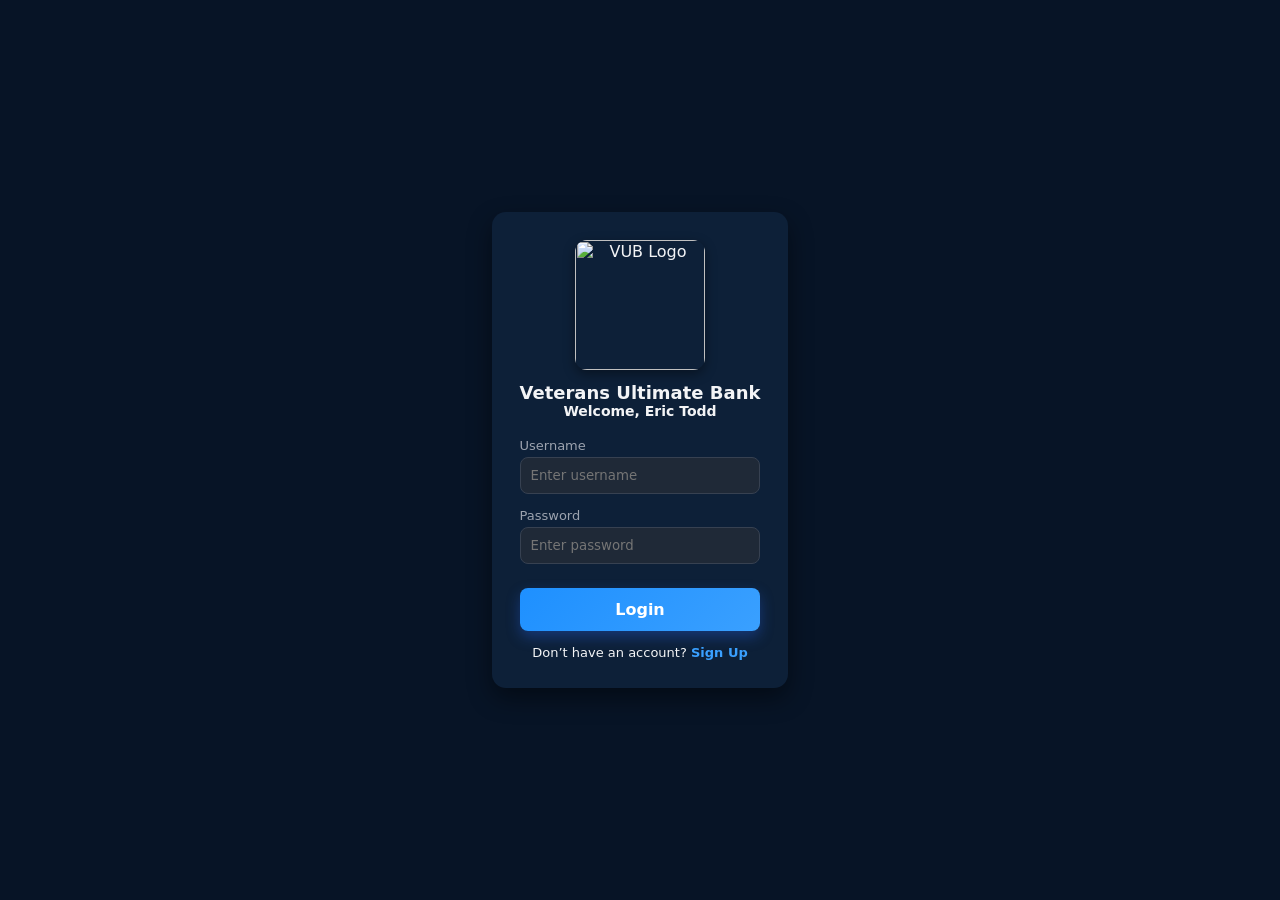
==== index.html @ 8063be35 "Initial commit" ====
<index.html>
<html lang="en">
<head>
  <meta charset="UTF-8" />
  <title>Veterans Ultimate Bank — Login</title>
  <meta name="viewport" content="width=device-width, initial-scale=1.0" />

  <style>
    :root {
      --bg-dark: #071426;
      --card-dark: #0D2038;
      --text-light: #f3f4f6;
      --text-muted: #9ca3af;
      --accent: #1E90FF;
      --accent-light: #3aa0ff;
      --shadow-dark: 0 10px 25px rgba(0, 0, 0, 0.45);
      --radius-card: 14px;
    }

    * {
      margin: 0;
      padding: 0;
      box-sizing: border-box;
      font-family: system-ui, -apple-system, BlinkMacSystemFont, "Segoe UI", sans-serif;
    }

    body {
      background: var(--bg-dark);
      display: flex;
      justify-content: center;
      align-items: center;
      height: 100vh;
      padding: 20px;
      color: var(--text-light);
    }

    .login-card {
      width: 100%;
      max-width: 380px;
      background: var(--card-dark);
      padding: 28px;
      border-radius: var(--radius-card);
      box-shadow: var(--shadow-dark);
    }

    .logo {
      text-align: center;
      margin-bottom: 18px;
    }

    .login-logo {
      width: 130px;
      height: auto;
      display: block;
      margin: 0 auto 12px;
      border-radius: 12px;
      box-shadow: 0 4px 12px rgba(0,0,0,0.4);
    }

    .logo-text {
      font-size: 18px;
      font-weight: 700;
      color: var(--text-light);
      line-height: 1.2;
    }

    .input-group {
      margin-bottom: 14px;
    }

    .input-label {
      font-size: 13px;
      color: var(--text-muted);
      margin-bottom: 4px;
      display: block;
    }

    .input-field {
      width: 100%;
      padding: 10px;
      border-radius: 8px;
      border: 1px solid #374151;
      background: #1f2937;
      color: var(--text-light);
    }

    .login-btn {
      width: 100%;
      padding: 12px;
      border: none;
      border-radius: 8px;
      background: linear-gradient(135deg, var(--accent), var(--accent-light));
      color: #fff;
      font-size: 16px;
      font-weight: 600;
      cursor: pointer;
      margin-top: 10px;
      box-shadow: 0 6px 14px rgba(37, 99, 235, 0.35);
    }

    .error {
      color: #ef4444;
      font-size: 13px;
      margin-top: 10px;
      text-align: center;
      display: none;
    }

    .signup-link {
      margin-top: 14px;
      text-align: center;
      font-size: 13px;
    }

    .signup-link a {
      color: var(--accent-light);
      text-decoration: none;
      font-weight: 600;
    }
  </style>
</head>

<body>

  <div class="login-card">
    <div class="logo">
      <!-- ⭐ Your bank profile logo -->
      <img src="vub-logo.png" alt="VUB Logo" class="login-logo">

      <div class="logo-text">
        Veterans Ultimate Bank<br>
        <span style="font-size:14px;">Welcome, Eric Todd</span>
      </div>
    </div>

    <div class="input-group">
      <label class="input-label">Username</label>
      <input id="username" class="input-field" type="text" placeholder="Enter username" />
    </div>

    <div class="input-group">
      <label class="input-label">Password</label>
      <input id="password" class="input-field" type="password" placeholder="Enter password" />
    </div>

    <button class="login-btn" onclick="login()">Login</button>

    <div id="error" class="error">Invalid login</div>

    <div class="signup-link">
      Don’t have an account? <a href="signup.html">Sign Up</a>
    </div>
  </div>

  <script>
    async function login() {
      const user = document.getElementById("username").value.trim();
      const pass = document.getElementById("password").value.trim();
      const error = document.getElementById("error");

      error.style.display = "none";

      const response = await fetch("http://localhost:4000/api/login", {
        method: "POST",
        headers: { "Content-Type": "application/json" },
        body: JSON.stringify({ username: user, password: pass })
      });

      const data = await response.json();

      if (!response.ok) {
        error.textContent = data.message;
        error.style.display = "block";
        return;
      }

      // ⭐ Save login session
      localStorage.setItem("loggedIn", "true");
      localStorage.setItem("profileName", data.username || "Eric Todd");

      // ⭐ Redirect to dashboard
      window.location.href = "dashboard.html";
    }
  </script>

</body>
</html>
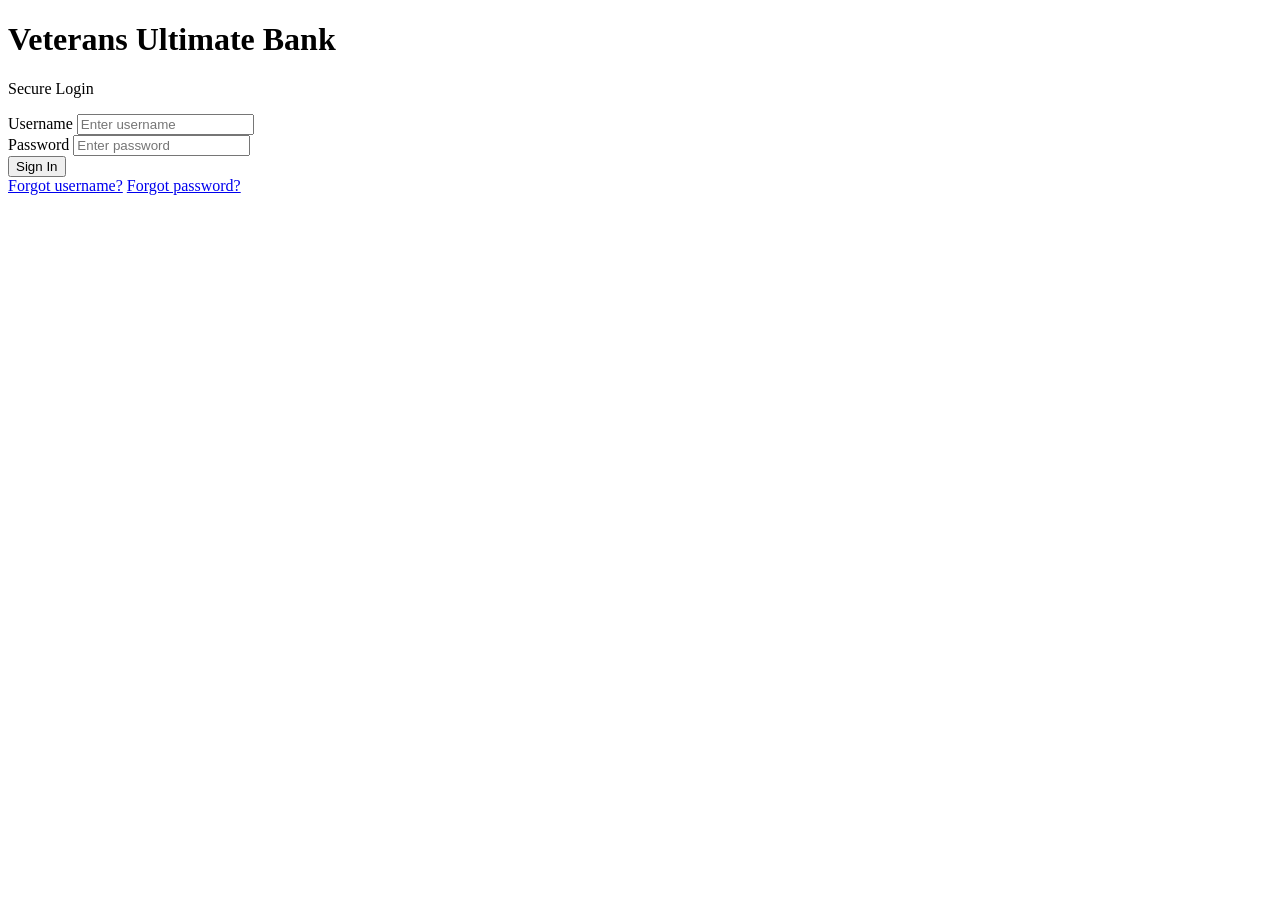
==== commit 71c49ffb: "Create index.html" ====
--- a/index.html
+++ b/index.html
@@ -1,185 +1,53 @@
-<index.html>
+<!DOCTYPE html>
 <html lang="en">
 <head>
-  <meta charset="UTF-8" />
-  <title>Veterans Ultimate Bank — Login</title>
-  <meta name="viewport" content="width=device-width, initial-scale=1.0" />
-
-  <style>
-    :root {
-      --bg-dark: #071426;
-      --card-dark: #0D2038;
-      --text-light: #f3f4f6;
-      --text-muted: #9ca3af;
-      --accent: #1E90FF;
-      --accent-light: #3aa0ff;
-      --shadow-dark: 0 10px 25px rgba(0, 0, 0, 0.45);
-      --radius-card: 14px;
-    }
-
-    * {
-      margin: 0;
-      padding: 0;
-      box-sizing: border-box;
-      font-family: system-ui, -apple-system, BlinkMacSystemFont, "Segoe UI", sans-serif;
-    }
-
-    body {
-      background: var(--bg-dark);
-      display: flex;
-      justify-content: center;
-      align-items: center;
-      height: 100vh;
-      padding: 20px;
-      color: var(--text-light);
-    }
-
-    .login-card {
-      width: 100%;
-      max-width: 380px;
-      background: var(--card-dark);
-      padding: 28px;
-      border-radius: var(--radius-card);
-      box-shadow: var(--shadow-dark);
-    }
-
-    .logo {
-      text-align: center;
-      margin-bottom: 18px;
-    }
-
-    .login-logo {
-      width: 130px;
-      height: auto;
-      display: block;
-      margin: 0 auto 12px;
-      border-radius: 12px;
-      box-shadow: 0 4px 12px rgba(0,0,0,0.4);
-    }
-
-    .logo-text {
-      font-size: 18px;
-      font-weight: 700;
-      color: var(--text-light);
-      line-height: 1.2;
-    }
-
-    .input-group {
-      margin-bottom: 14px;
-    }
-
-    .input-label {
-      font-size: 13px;
-      color: var(--text-muted);
-      margin-bottom: 4px;
-      display: block;
-    }
-
-    .input-field {
-      width: 100%;
-      padding: 10px;
-      border-radius: 8px;
-      border: 1px solid #374151;
-      background: #1f2937;
-      color: var(--text-light);
-    }
-
-    .login-btn {
-      width: 100%;
-      padding: 12px;
-      border: none;
-      border-radius: 8px;
-      background: linear-gradient(135deg, var(--accent), var(--accent-light));
-      color: #fff;
-      font-size: 16px;
-      font-weight: 600;
-      cursor: pointer;
-      margin-top: 10px;
-      box-shadow: 0 6px 14px rgba(37, 99, 235, 0.35);
-    }
-
-    .error {
-      color: #ef4444;
-      font-size: 13px;
-      margin-top: 10px;
-      text-align: center;
-      display: none;
-    }
-
-    .signup-link {
-      margin-top: 14px;
-      text-align: center;
-      font-size: 13px;
-    }
-
-    .signup-link a {
-      color: var(--accent-light);
-      text-decoration: none;
-      font-weight: 600;
-    }
-  </style>
+  <meta charset="UTF-8">
+  <meta name="viewport" content="width=device-width, initial-scale=1.0">
+  <title>VUB – Login</title>
+  <link rel="stylesheet" href="css/login.css">
 </head>
 
 <body>
 
-  <div class="login-card">
-    <div class="logo">
-      <!-- ⭐ Your bank profile logo -->
-      <img src="vub-logo.png" alt="VUB Logo" class="login-logo">
+  <div class="login-wrapper">
 
-      <div class="logo-text">
-        Veterans Ultimate Bank<br>
-        <span style="font-size:14px;">Welcome, Eric Todd</span>
+    <div class="login-card">
+      <h1 class="bank-title">Veterans Ultimate Bank</h1>
+      <p class="subtitle">Secure Login</p>
+
+      <div class="input-group">
+        <label>Username</label>
+        <input type="text" id="username" placeholder="Enter username">
+      </div>
+
+      <div class="input-group">
+        <label>Password</label>
+        <input type="password" id="password" placeholder="Enter password">
+      </div>
+
+      <button class="login-btn" onclick="login()">Sign In</button>
+
+      <div class="links">
+        <a href="#">Forgot username?</a>
+        <a href="#">Forgot password?</a>
       </div>
     </div>
 
-    <div class="input-group">
-      <label class="input-label">Username</label>
-      <input id="username" class="input-field" type="text" placeholder="Enter username" />
-    </div>
-
-    <div class="input-group">
-      <label class="input-label">Password</label>
-      <input id="password" class="input-field" type="password" placeholder="Enter password" />
-    </div>
-
-    <button class="login-btn" onclick="login()">Login</button>
-
-    <div id="error" class="error">Invalid login</div>
-
-    <div class="signup-link">
-      Don’t have an account? <a href="signup.html">Sign Up</a>
-    </div>
   </div>
 
   <script>
-    async function login() {
+    function login() {
       const user = document.getElementById("username").value.trim();
       const pass = document.getElementById("password").value.trim();
-      const error = document.getElementById("error");
 
-      error.style.display = "none";
+      const validUser = "EricTodd@$";
+      const validPass = "EricTodd@1$";
 
-      const response = await fetch("http://localhost:4000/api/login", {
-        method: "POST",
-        headers: { "Content-Type": "application/json" },
-        body: JSON.stringify({ username: user, password: pass })
-      });
-
-      const data = await response.json();
-
-      if (!response.ok) {
-        error.textContent = data.message;
-        error.style.display = "block";
-        return;
+      if (user === validUser && pass === validPass) {
+        window.location.href = "dashboard.html";
+      } else {
+        alert("Invalid username or password");
       }
-
-      // ⭐ Save login session
-      localStorage.setItem("loggedIn", "true");
-      localStorage.setItem("profileName", data.username || "Eric Todd");
-
-      // ⭐ Redirect to dashboard
-      window.location.href = "dashboard.html";
     }
   </script>
 
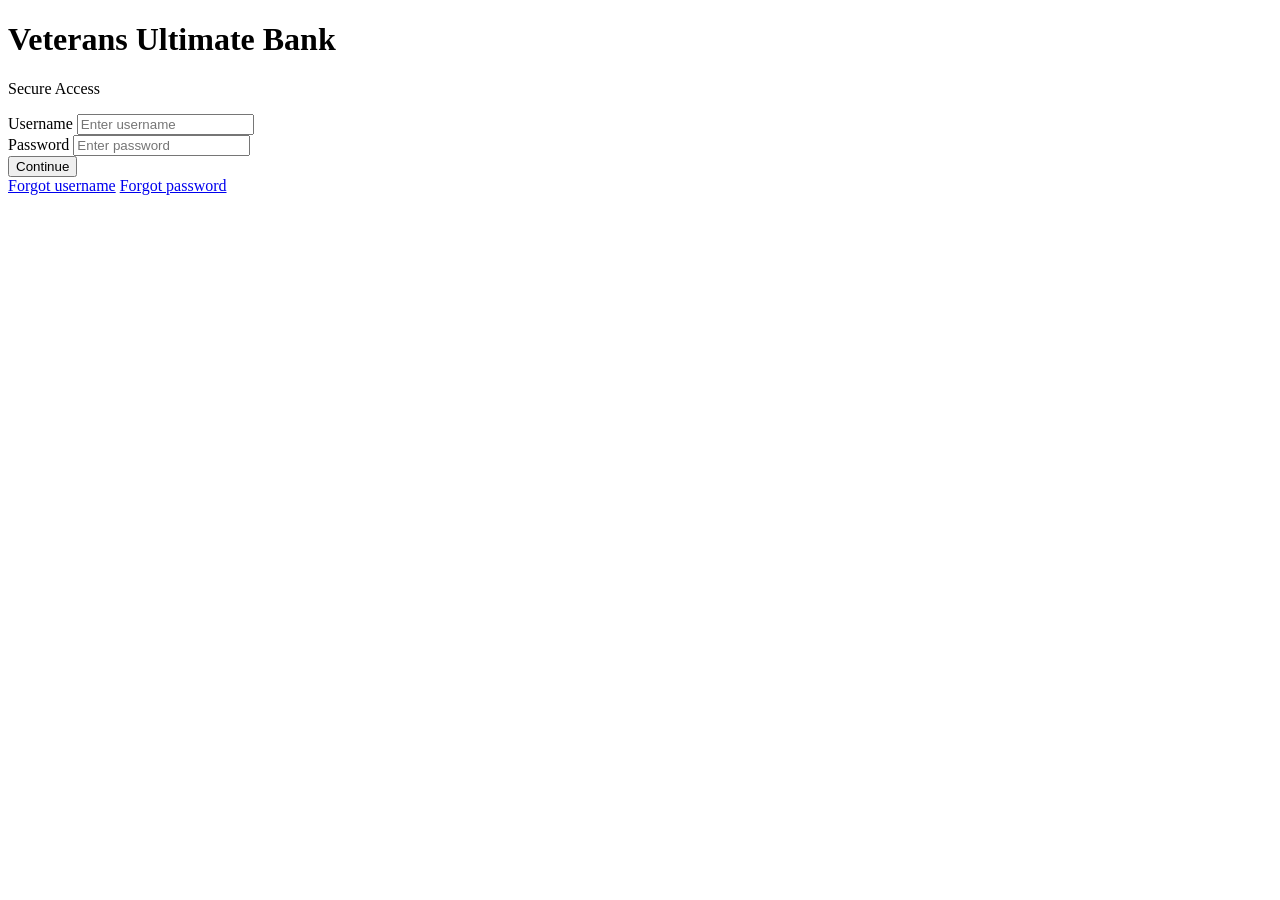
==== commit 2b76a13e: "Update index.html" ====
--- a/index.html
+++ b/index.html
@@ -3,17 +3,17 @@
 <head>
   <meta charset="UTF-8">
   <meta name="viewport" content="width=device-width, initial-scale=1.0">
-  <title>VUB – Login</title>
-  <link rel="stylesheet" href="css/login.css">
+  <title>VUB – Access Portal</title>
+  <link rel="stylesheet" href="css/index.css">
 </head>
 
 <body>
 
-  <div class="login-wrapper">
+  <div class="index-wrapper">
 
-    <div class="login-card">
+    <div class="index-card">
       <h1 class="bank-title">Veterans Ultimate Bank</h1>
-      <p class="subtitle">Secure Login</p>
+      <p class="subtitle">Secure Access</p>
 
       <div class="input-group">
         <label>Username</label>
@@ -25,18 +25,18 @@
         <input type="password" id="password" placeholder="Enter password">
       </div>
 
-      <button class="login-btn" onclick="login()">Sign In</button>
+      <button class="index-btn" onclick="access()">Continue</button>
 
       <div class="links">
-        <a href="#">Forgot username?</a>
-        <a href="#">Forgot password?</a>
+        <a href="#">Forgot username</a>
+        <a href="#">Forgot password</a>
       </div>
     </div>
 
   </div>
 
   <script>
-    function login() {
+    function access() {
       const user = document.getElementById("username").value.trim();
       const pass = document.getElementById("password").value.trim();
 
@@ -46,7 +46,7 @@
       if (user === validUser && pass === validPass) {
         window.location.href = "dashboard.html";
       } else {
-        alert("Invalid username or password");
+        alert("Invalid credentials");
       }
     }
   </script>
